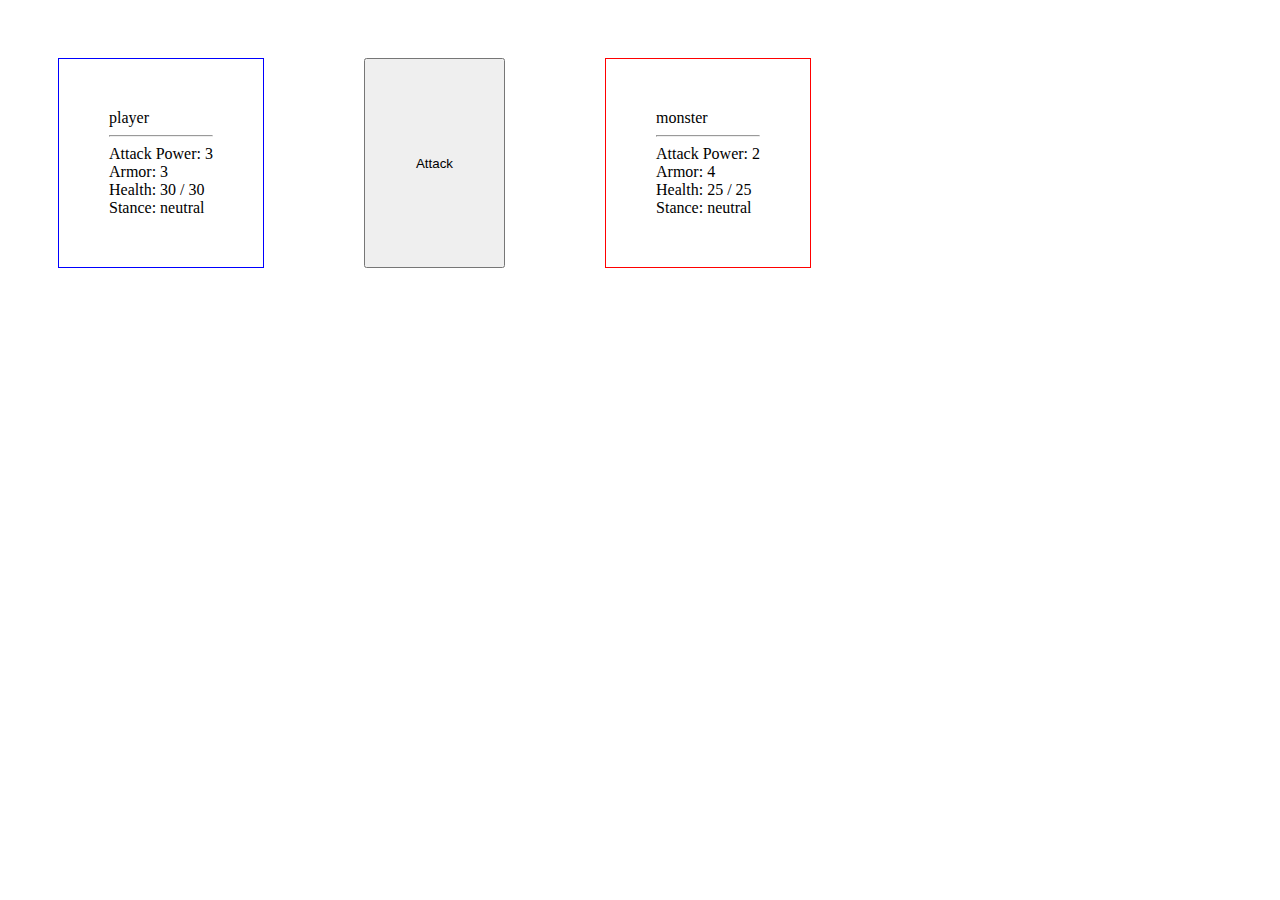
==== index.html @ 4c9ce5ac "initial commit" ====
<!DOCTYPE html>
<html lang="en">
<head>
    <meta charset="UTF-8">
    <meta name="viewport" content="width=device-width, initial-scale=1.0">
    <title>Battle!</title>
    <link href="style.css" rel="stylesheet" />
</head>
<body>
    <div id="container">
        <div id="player">
        </div>
        <button id="player-attack">Attack</button>
        <!-- <button id="monster-attack">Monster Attack</button> -->
        <div id="monster">
        </div>
    </div>
    <pre id="log"></pre>
    <script src="algo.js"></script>
</body>
</html>
---- style.css ----
#container {
    display: flex;
    flex-direction: row;
    justify-content: stretch;
}

#player, #player-attack, #monster, #monster-attack {
    margin: 50px;
    padding: 50px;
}
#player{
    
    border: solid 1px blue;
}

#monster {
    
    border: solid 1px red;
}

pre {
    height: auto;
    max-height: 200px;
    overflow: auto;
    background-color: #eeeeee;
    word-break: normal !important;
    word-wrap: normal !important;
    white-space: pre !important;
}​
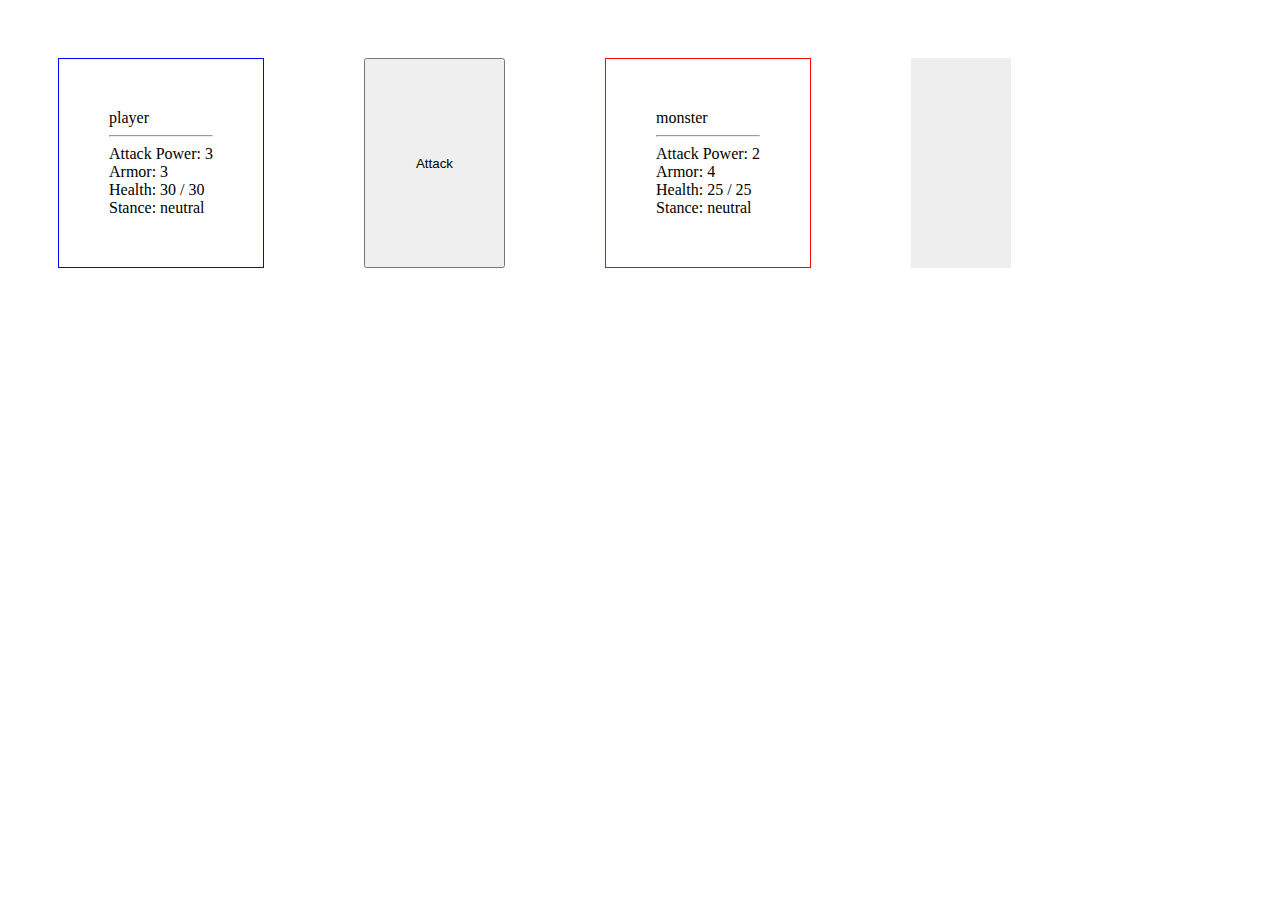
==== commit 97bd52d8: "mobile layout" ====
--- a/index.html
+++ b/index.html
@@ -1,21 +1,19 @@
 <!DOCTYPE html>
 <html lang="en">
-<head>
-    <meta charset="UTF-8">
-    <meta name="viewport" content="width=device-width, initial-scale=1.0">
+  <head>
+    <meta charset="UTF-8" />
+    <meta name="viewport" content="width=device-width, initial-scale=1.0" />
     <title>Battle!</title>
     <link href="style.css" rel="stylesheet" />
-</head>
-<body>
+  </head>
+  <body>
     <div id="container">
-        <div id="player">
-        </div>
-        <button id="player-attack">Attack</button>
-        <!-- <button id="monster-attack">Monster Attack</button> -->
-        <div id="monster">
-        </div>
+      <div id="player"></div>
+      <button id="player-attack">Attack</button>
+      <!-- <button id="monster-attack">Monster Attack</button> -->
+      <div id="monster"></div>
+      <pre id="log"></pre>
     </div>
-    <pre id="log"></pre>
     <script src="algo.js"></script>
-</body>
-</html>+  </body>
+</html>
--- a/style.css
+++ b/style.css
@@ -1,29 +1,36 @@
 #container {
-    display: flex;
-    flex-direction: row;
-    justify-content: stretch;
+  display: flex;
+  flex-direction: row;
+  justify-content: stretch;
 }
 
-#player, #player-attack, #monster, #monster-attack {
-    margin: 50px;
-    padding: 50px;
+#player,
+#player-attack,
+#monster,
+#log {
+  margin: 50px;
+  padding: 50px;
 }
-#player{
-    
-    border: solid 1px blue;
+#player {
+  border: solid 1px blue;
 }
 
 #monster {
-    
-    border: solid 1px red;
+  border: solid 1px red;
 }
 
 pre {
-    height: auto;
-    max-height: 200px;
-    overflow: auto;
-    background-color: #eeeeee;
-    word-break: normal !important;
-    word-wrap: normal !important;
-    white-space: pre !important;
-}​+  height: auto;
+  max-height: 200px;
+  overflow: auto;
+  background-color: #eeeeee;
+  word-break: normal !important;
+  word-wrap: normal !important;
+  white-space: pre !important;
+}
+
+@media only screen and (max-width: 600px) {
+  #container {
+    flex-direction: column;
+  }
+}
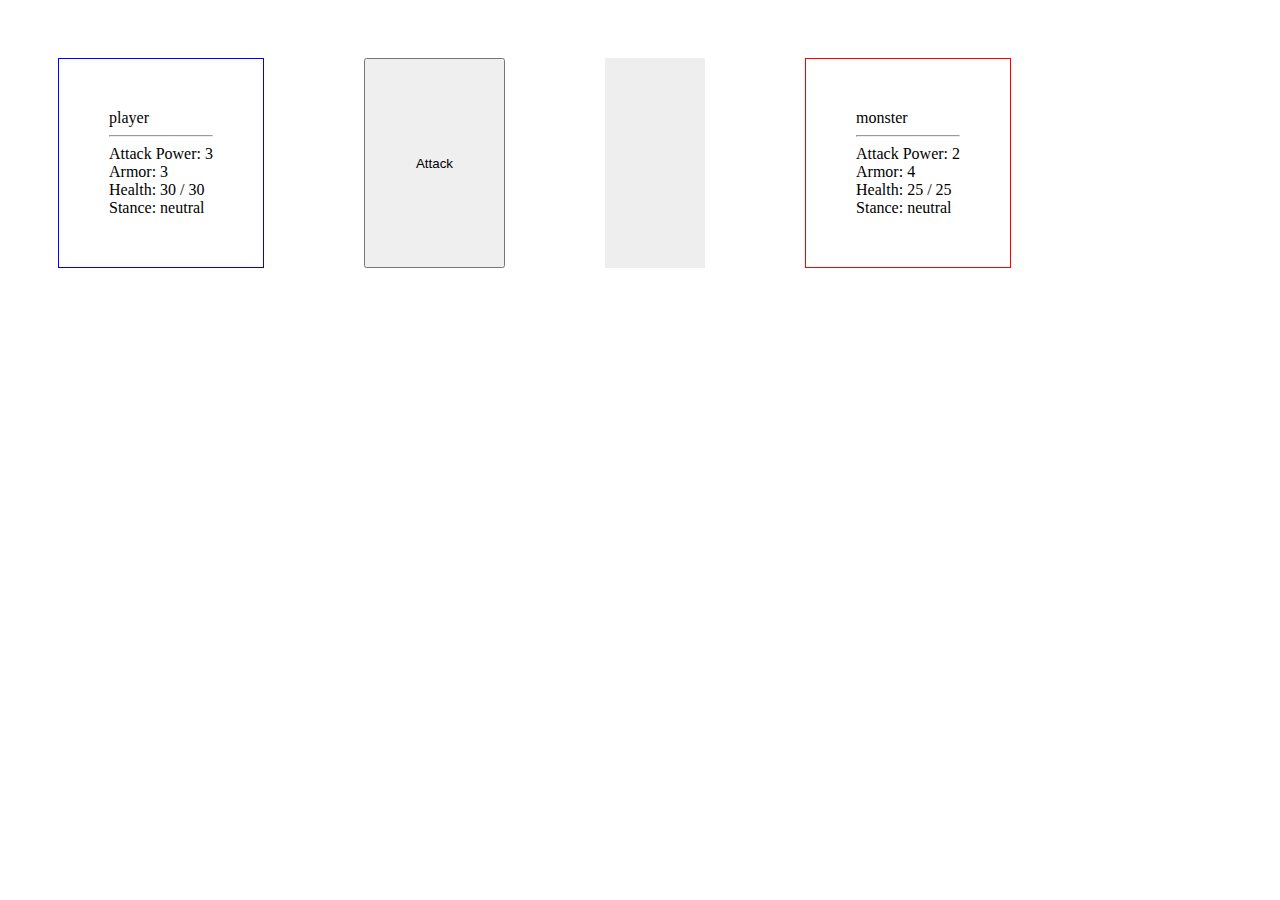
==== commit 80dc5823: "move divs" ====
--- a/index.html
+++ b/index.html
@@ -11,8 +11,8 @@
       <div id="player"></div>
       <button id="player-attack">Attack</button>
       <!-- <button id="monster-attack">Monster Attack</button> -->
+      <pre id="log"></pre>
       <div id="monster"></div>
-      <pre id="log"></pre>
     </div>
     <script src="algo.js"></script>
   </body>
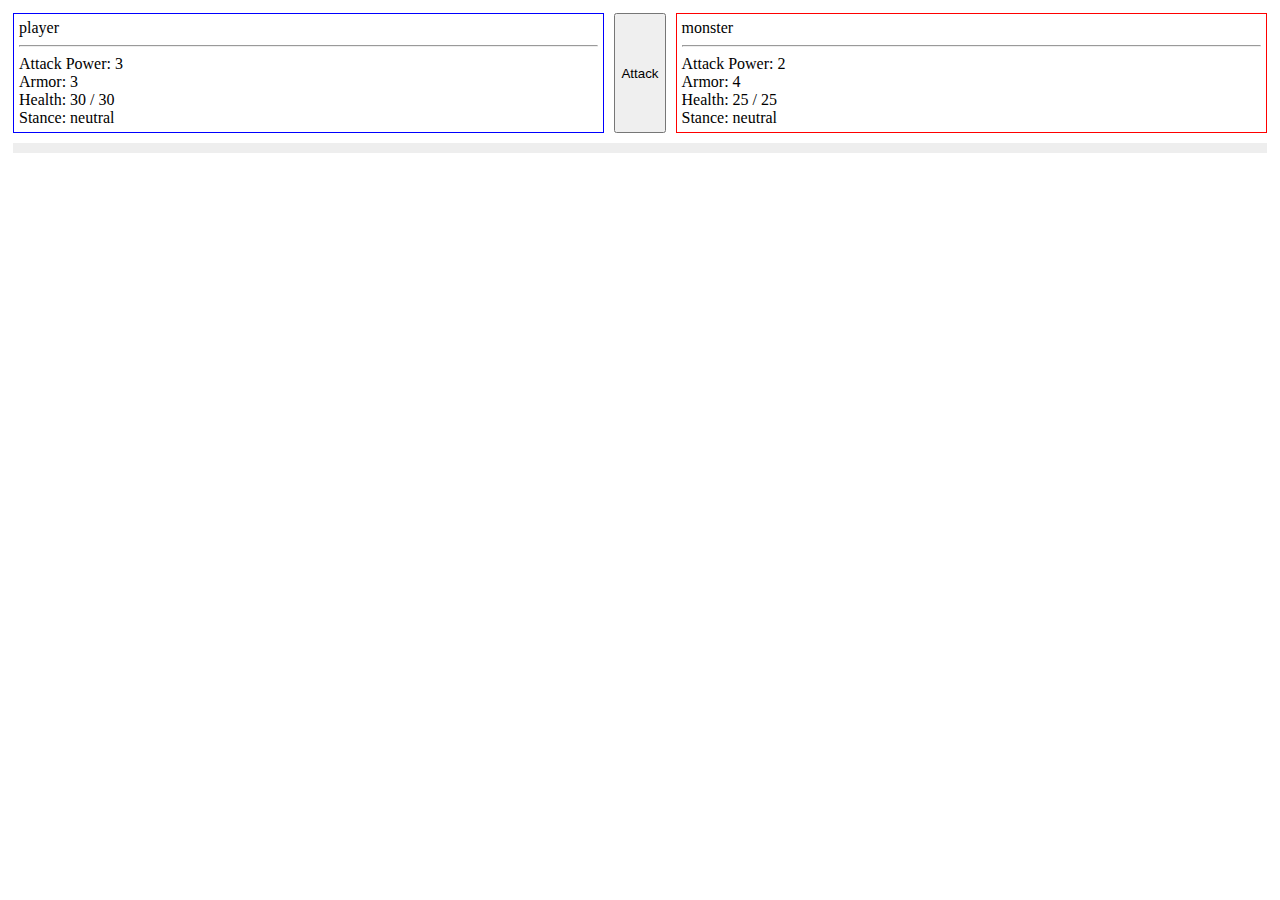
==== commit 8bb7fe5d: "update mobile view" ====
--- a/index.html
+++ b/index.html
@@ -11,9 +11,9 @@
       <div id="player"></div>
       <button id="player-attack">Attack</button>
       <!-- <button id="monster-attack">Monster Attack</button> -->
-      <pre id="log"></pre>
       <div id="monster"></div>
     </div>
+    <pre id="log"></pre>
     <script src="algo.js"></script>
   </body>
 </html>
--- a/style.css
+++ b/style.css
@@ -1,27 +1,29 @@
 #container {
   display: flex;
-  flex-direction: row;
-  justify-content: stretch;
+  /* flex-direction: column; */
+  justify-content: center;
 }
 
 #player,
 #player-attack,
 #monster,
 #log {
-  margin: 50px;
-  padding: 50px;
+  margin: 5px;
+  padding: 5px;
 }
 #player {
   border: solid 1px blue;
+  width: 100%;
 }
 
 #monster {
   border: solid 1px red;
+  width: 100%;
 }
 
 pre {
   height: auto;
-  max-height: 200px;
+  /* max-height: 200px; */
   overflow: auto;
   background-color: #eeeeee;
   word-break: normal !important;
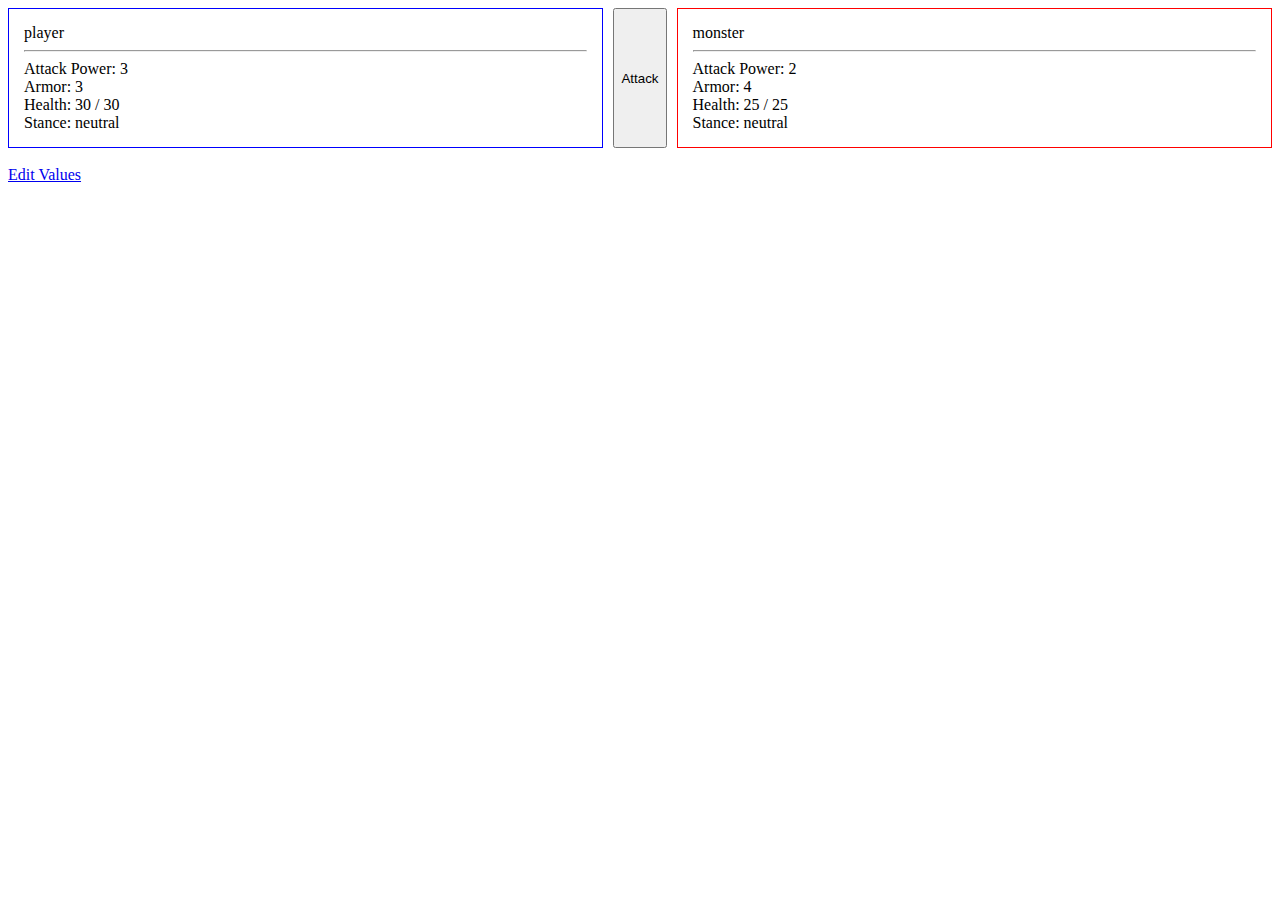
==== commit 080abb03: "improve CSs" ====
--- a/index.html
+++ b/index.html
@@ -10,9 +10,10 @@
     <div id="container">
       <div id="player"></div>
       <button id="player-attack">Attack</button>
-      <!-- <button id="monster-attack">Monster Attack</button> -->
       <div id="monster"></div>
     </div>
+    <br />
+    <a href="edit.html" id="edit">Edit Values</a>
     <pre id="log"></pre>
     <script src="algo.js"></script>
   </body>
--- a/style.css
+++ b/style.css
@@ -1,29 +1,37 @@
 #container {
   display: flex;
-  /* flex-direction: column; */
   justify-content: center;
 }
 
 #player,
-#player-attack,
+#player-edit,
 #monster,
-#log {
-  margin: 5px;
-  padding: 5px;
+#monster-edit {
+  padding: 15px;
 }
-#player {
+
+#player-attack {
+  margin-right: 10px;
+}
+#player,
+#player-edit {
   border: solid 1px blue;
   width: 100%;
+  margin-right: 10px;
 }
 
-#monster {
+#monster,
+#monster-edit {
   border: solid 1px red;
   width: 100%;
 }
 
+#monster-edit {
+  margin-right: 10px;
+}
+
 pre {
   height: auto;
-  /* max-height: 200px; */
   overflow: auto;
   background-color: #eeeeee;
   word-break: normal !important;
@@ -31,6 +39,10 @@
   white-space: pre !important;
 }
 
+input {
+  width: 100%;
+}
+
 @media only screen and (max-width: 600px) {
   #container {
     flex-direction: column;
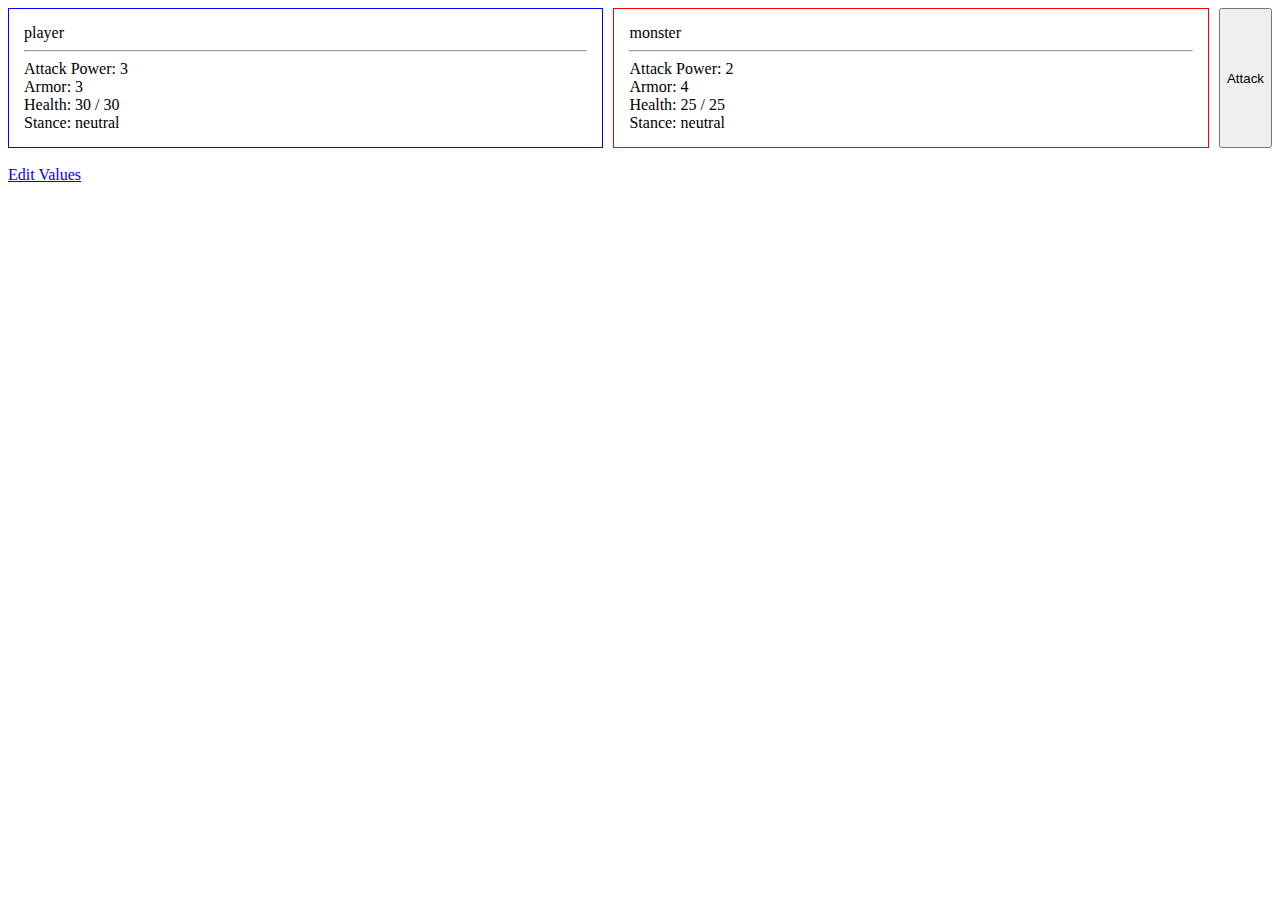
==== commit 169a4e12: "apply same layout to both pages" ====
--- a/index.html
+++ b/index.html
@@ -9,8 +9,8 @@
   <body>
     <div id="container">
       <div id="player"></div>
+      <div id="monster"></div>
       <button id="player-attack">Attack</button>
-      <div id="monster"></div>
     </div>
     <br />
     <a href="edit.html" id="edit">Edit Values</a>
--- a/style.css
+++ b/style.css
@@ -10,9 +10,6 @@
   padding: 15px;
 }
 
-#player-attack {
-  margin-right: 10px;
-}
 #player,
 #player-edit {
   border: solid 1px blue;
@@ -24,6 +21,7 @@
 #monster-edit {
   border: solid 1px red;
   width: 100%;
+  margin-right: 10px;
 }
 
 #monster-edit {
@@ -46,5 +44,20 @@
 @media only screen and (max-width: 600px) {
   #container {
     flex-direction: column;
+    align-items: center;
+    justify-content: center;
+    margin: 25px;
+  }
+  #player-attack,
+  #save {
+    width: 100%;
+    align-self: center;
+  }
+
+  #player,
+  #player-edit,
+  #monster,
+  #monster-edit {
+    margin-bottom: 15px;
   }
 }
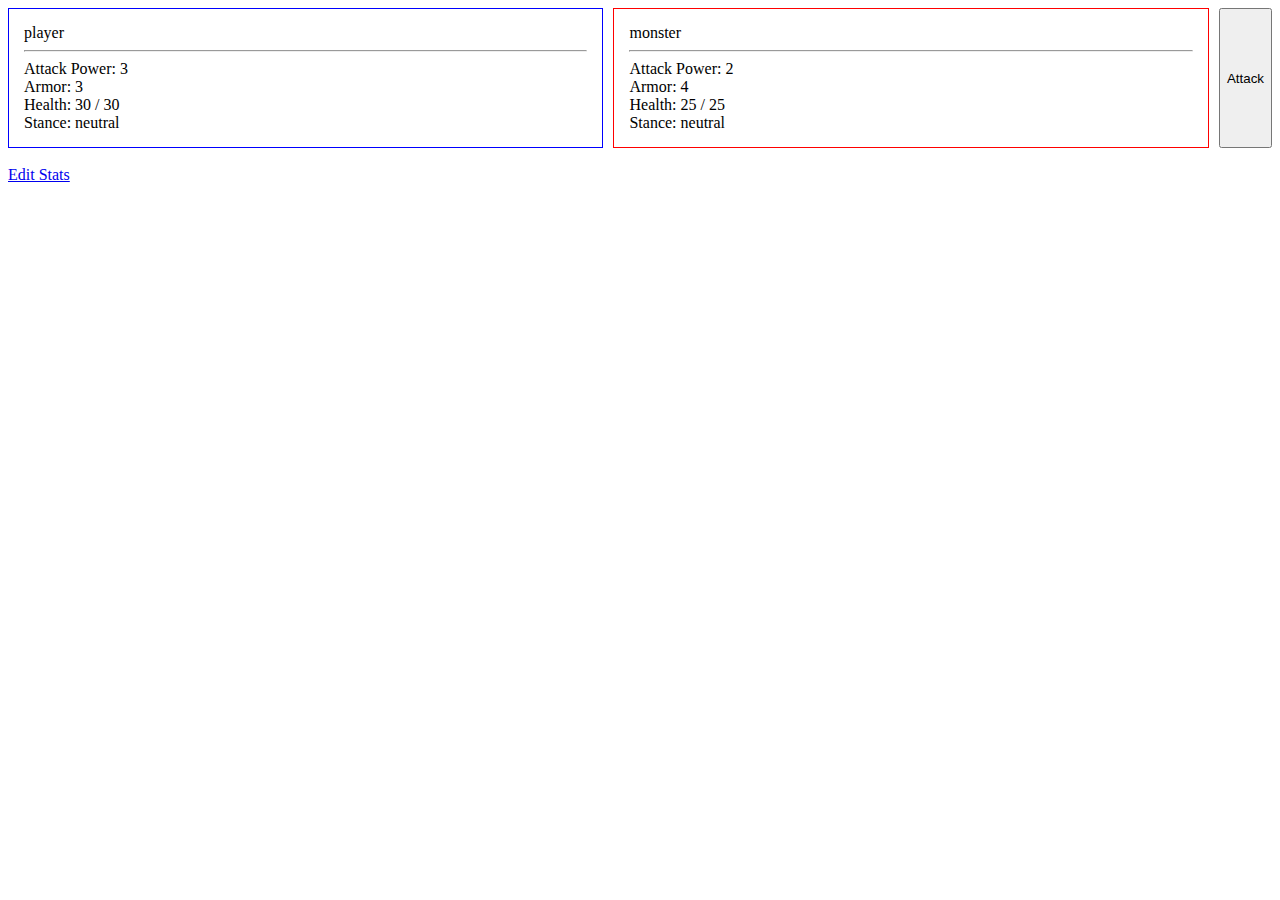
==== commit 549e4a15: "center edit link" ====
--- a/index.html
+++ b/index.html
@@ -13,7 +13,9 @@
       <button id="player-attack">Attack</button>
     </div>
     <br />
-    <a href="edit.html" id="edit">Edit Values</a>
+    <div id="edit-link">
+      <a href="edit.html" id="edit">Edit Stats</a>
+    </div>
     <pre id="log"></pre>
     <script src="algo.js"></script>
   </body>
--- a/style.css
+++ b/style.css
@@ -42,11 +42,16 @@
 }
 
 @media only screen and (max-width: 600px) {
+  body {
+    width: 100%;
+    margin: 0 auto;
+  }
   #container {
     flex-direction: column;
     align-items: center;
     justify-content: center;
-    margin: 25px;
+    margin-left: 30px;
+    margin-right: 30px;
   }
   #player-attack,
   #save {
@@ -55,9 +60,20 @@
   }
 
   #player,
+  #player-edit {
+    margin-top: 15px;
+  }
+
+  #player,
   #player-edit,
   #monster,
   #monster-edit {
+    width: 90%;
     margin-bottom: 15px;
+    padding-right: 30px;
+  }
+
+  #edit-link {
+    text-align: center;
   }
 }
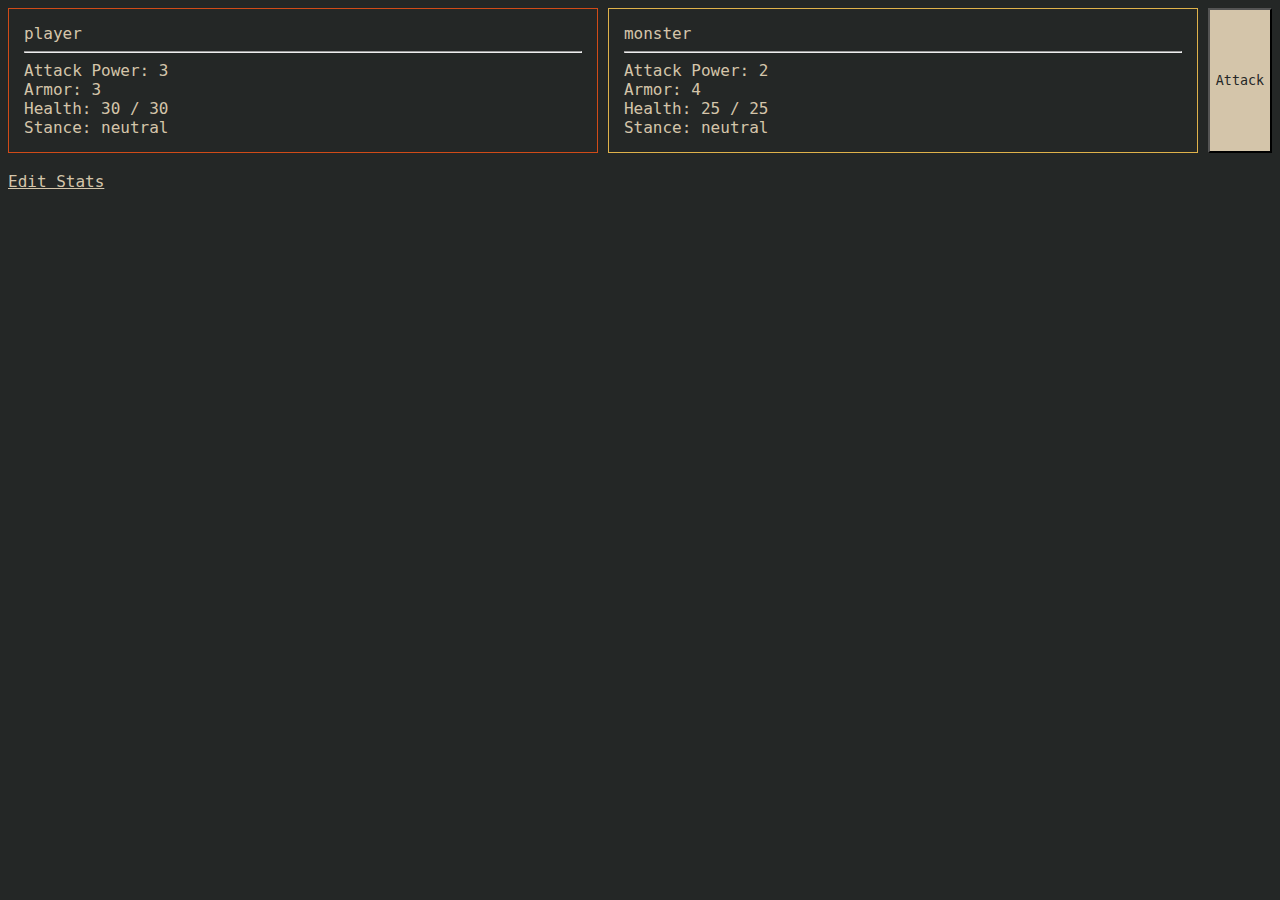
==== commit e577bdf0: "fix id duplicate" ====
--- a/index.html
+++ b/index.html
@@ -15,8 +15,8 @@
     <br />
     <div id="edit-link">
       <a href="edit.html" id="edit">Edit Stats</a>
+      <pre id="log"></pre>
     </div>
-    <pre id="log"></pre>
     <script src="algo.js"></script>
   </body>
 </html>
--- a/style.css
+++ b/style.css
@@ -1,3 +1,9 @@
+* {
+  font-family: "Consolas", monospace;
+  background-color: #242726;
+  color: #d4c5aa;
+}
+
 #container {
   display: flex;
   justify-content: center;
@@ -12,14 +18,14 @@
 
 #player,
 #player-edit {
-  border: solid 1px blue;
+  border: solid 1px #d04b18;
   width: 100%;
   margin-right: 10px;
 }
 
 #monster,
 #monster-edit {
-  border: solid 1px red;
+  border: solid 1px #dfb24a;
   width: 100%;
   margin-right: 10px;
 }
@@ -28,16 +34,25 @@
   margin-right: 10px;
 }
 
+#player-attack,
+#save {
+  background-color: #d4c5aa;
+  color: #242726;
+}
+
 pre {
   height: auto;
   overflow: auto;
-  background-color: #eeeeee;
+  background-color: #d4c5aa;
+  color: #242726;
   word-break: normal !important;
   word-wrap: normal !important;
   white-space: pre !important;
 }
 
 input {
+  background-color: #886c5f;
+  color: #d4c5aa;
   width: 100%;
 }
 
@@ -69,11 +84,21 @@
   #monster,
   #monster-edit {
     width: 90%;
+    margin-left: 15px;
+    margin-right: 15px;
     margin-bottom: 15px;
     padding-right: 30px;
   }
 
   #edit-link {
+    /* width: 90%; */
+    /* margin: 15px 30px 15px 15px; */
     text-align: center;
   }
+
+  pre {
+    /* text-align: left;
+    padding-left: 15px; */
+    width: auto;
+  }
 }
